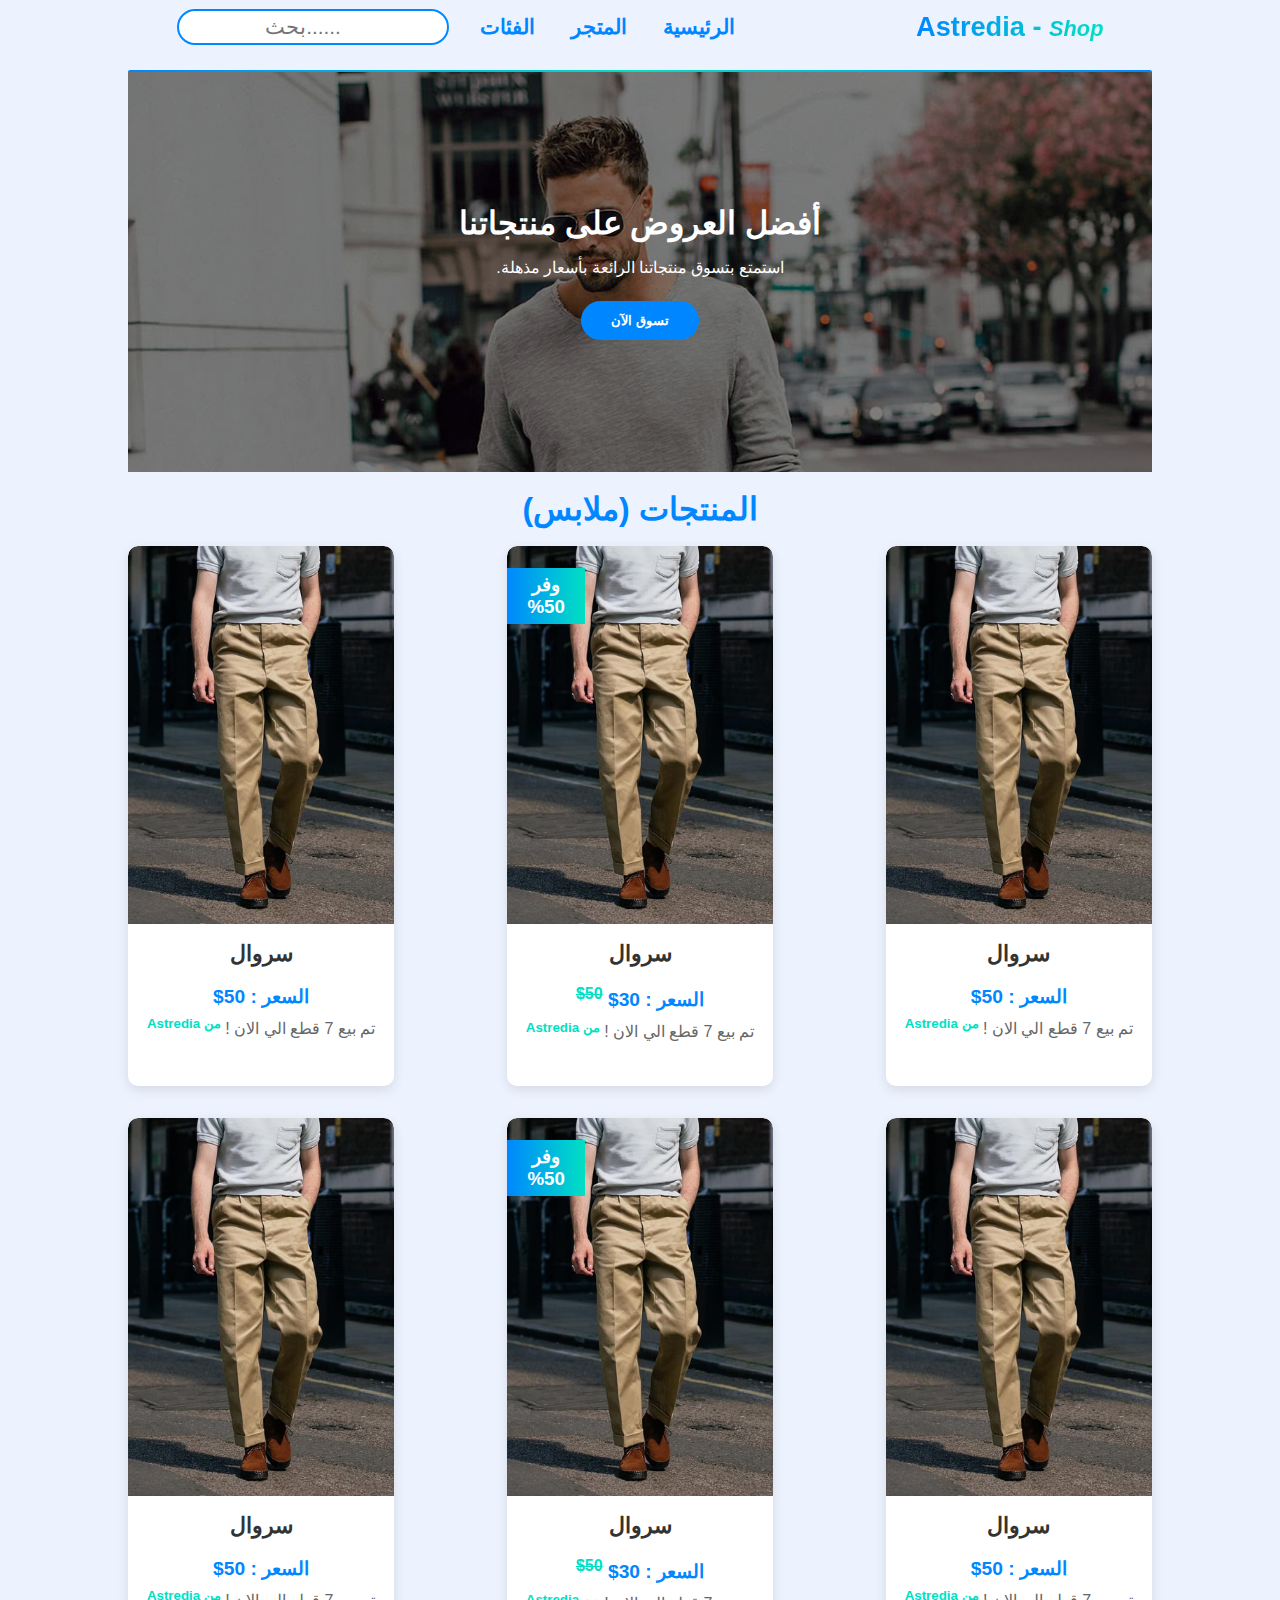
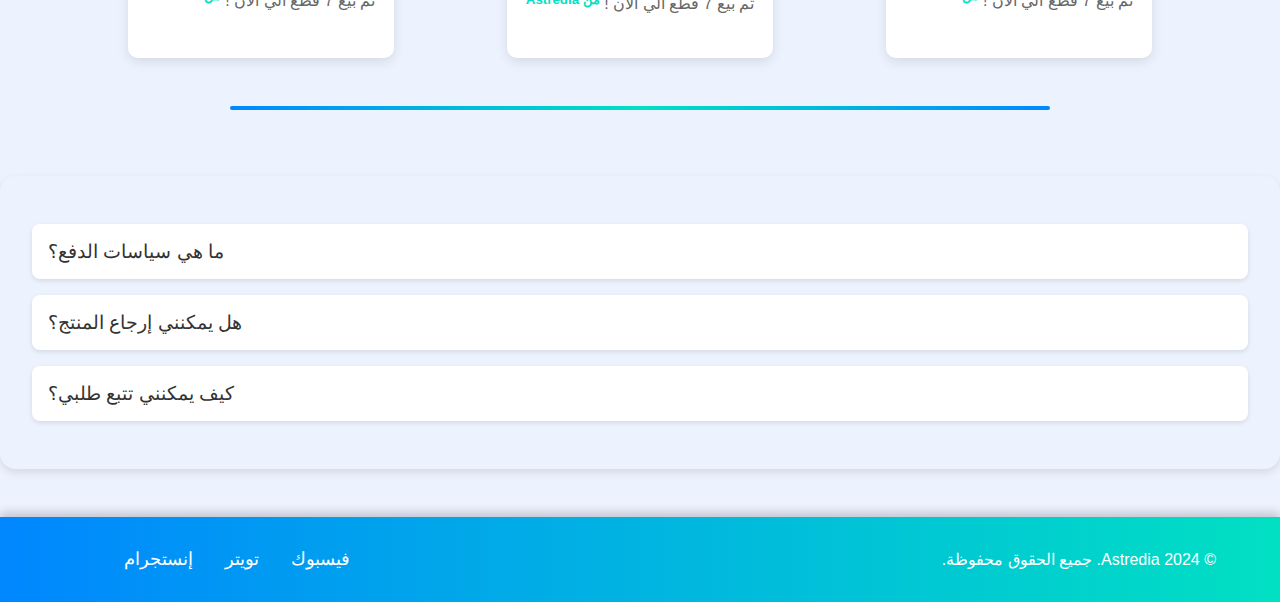
==== pages/category.html @ 1df5eb30 "no thing yet" ====
<!DOCTYPE html>
<html lang="en">

<head>
    <meta charset="UTF-8">
    <meta name="viewport" content="width=device-width, initial-scale=1.0">
    <title>Astredia - ملابس</title>
    <link rel="stylesheet" href="../css/styles.css">
    <link rel="shortcut icon" href="../imgs/logo.png" type="image/x-icon">
    <link rel="stylesheet" href="../lib/awesome/css/all.min.css">
    <style>
        .container {
            position: relative;
            width: 80%;
            height: 400px;
            background-image: url("../categories/men's.jpg");
            background-size: cover;
            background-position: top;
            margin: 0 auto;
        }

        .overlay {
            position: absolute;
            top: 0;
            left: 0;
            right: 0;
            bottom: 0;
            background-color: rgba(0, 0, 0, 0.5);
            /* تغطية داكنة لإظهار النص */
            display: flex;
            justify-content: center;
            align-items: center;
            text-align: center;
            color: white;
        }

        .content {
            max-width: 80%;
        }

        .content h2 {
            font-size: 2rem;
            margin-bottom: 1rem;
            font-weight: bold;
        }

        .content p {
            font-size: 1rem;
            margin-bottom: 1.5rem;
        }

        .btn-shop {
            padding: 12px 30px;
            background-color: #0087ff;
            color: white;
            text-transform: uppercase;
            font-weight: 600;
            border: none;
            border-radius: 25px;
            cursor: pointer;
            transition: background-color 0.3s ease;
        }

        .btn-shop:hover {
            background-color: #01e0c3;
        }

        /* Responsive for smaller screens */
        @media (max-width: 768px) {
            .container {
                height: 300px;
                margin-top: 40px;
            }

            .content h2 {
                font-size: 1.5rem;
            }

            .content p {
                font-size: 0.9rem;
            }
        }
    </style>
</head>

<body>
    <section class="nav-bar">
        <div class="logo-header">
            <h1 class="primary-text"><b>Astredia</b> - <i><span>Shop</span></i></h1>
        </div>
        <div class="nav-links">
            <ul>
                <li><a href="#"><b>الرئيسية</b></a></li>
                <li><a href="#"><b>المتجر</b></a></li>
                <li class="li-category">
                    <a href="#categories"><b>الفئات</b></a>
                    <ul class="dropdown">
                        <li><a href="#">رجال</a></li>
                        <li><a href="#">نساء</a></li>
                    </ul>
                </li>
            </ul>
            <form action="#" method="get">
                <input type="search" name="search" class="search" placeholder="بحث......">
            </form>
        </div>
        <hr class="hr-header">
    </section>
    <br>

    <div class="container">
        <div class="overlay">
            <div class="content">
                <h2>أفضل العروض على منتجاتنا</h2>
                <p>استمتع بتسوق منتجاتنا الرائعة بأسعار مذهلة.</p>
                <button class="btn-shop">تسوق الآن</button>
            </div>
        </div>
    </div>

    <br>
    <div class="heading">
        <h1 class="secondary-text">المنتجات (ملابس)</h1>
    </div>
    <br>

    <section class="products">
        <div class="product">
            <div class="product-img">
                <img src="../pages/stores/Astredia/1.avif" alt="" srcset="">
            </div>
            <div class="product-detiles">
                <h2><a href="pages/product.html">سروال</a></h2>
                <br>
                <h3>السعر : 50$</h3>
                <p>تم بيع 7 قطع الي الان ! <strong><sup><a href="#">من Astredia</a></sup></strong></p>
            </div>
        </div>
        <div class="product">
            <div class="product-img">
                <div class="discount">
                    <h3>وفر 50%</h3>
                </div>
                <img src="../pages/stores/Astredia/1.avif" alt="" srcset="">
            </div>
            <div class="product-detiles">
                <h2><a href="">سروال</a></h2>
                <br>
                <h3>السعر : 30$ <sup><del>50$</del></sup></h3>
                <p>تم بيع 7 قطع الي الان ! <strong><sup><a href="#">من Astredia</a></sup></strong></p>
            </div>
        </div>
        <div class="product">
            <div class="product-img">
                <img src="../pages/stores/Astredia/1.avif" alt="" srcset="">
            </div>
            <div class="product-detiles">
                <h2><a href="">سروال</a></h2>
                <br>
                <h3>السعر : 50$</h3>
                <p>تم بيع 7 قطع الي الان ! <strong><sup><a href="#">من Astredia</a></sup></strong></p>
            </div>
        </div>
        <div class="product">
            <div class="product-img">
                <img src="../pages/stores/Astredia/1.avif" alt="" srcset="">
            </div>
            <div class="product-detiles">
                <h2><a href="">سروال</a></h2>
                <br>
                <h3>السعر : 50$</h3>
                <p>تم بيع 7 قطع الي الان ! <strong><sup><a href="#">من Astredia</a></sup></strong></p>
            </div>
        </div>
        <div class="product">
            <div class="product-img">
                <div class="discount">
                    <h3>وفر 50%</h3>
                </div>
                <img src="../pages/stores/Astredia/1.avif" alt="" srcset="">
            </div>
            <div class="product-detiles">
                <h2><a href="">سروال</a></h2>
                <br>
                <h3>السعر : 30$ <sup><del>50$</del></sup></h3>
                <p>تم بيع 7 قطع الي الان ! <strong><sup><a href="#">من Astredia</a></sup></strong></p>
            </div>
        </div>
        <div class="product">
            <div class="product-img">
                <img src="../pages/stores/Astredia/1.avif" alt="" srcset="">
            </div>
            <div class="product-detiles">
                <h2><a href="">سروال</a></h2>
                <br>
                <h3>السعر : 50$</h3>
                <p>تم بيع 7 قطع الي الان ! <strong><sup><a href="#">من Astredia</a></sup></strong></p>
            </div>
        </div>
        <hr class="hr-header">
    </section>

    <br>

    <section class="faq-section">
        <div class="faq-item">
            <button class="faq-question">ما هي سياسات الدفع؟</button>
            <div class="faq-answer">
                <p>نقبل الدفع عبر بطاقات الائتمان، والتحويلات المصرفية، وخدمات الدفع عبر الإنترنت مثل PayPal.</p>
            </div>
        </div>
        <div class="faq-item">
            <button class="faq-question">هل يمكنني إرجاع المنتج؟</button>
            <div class="faq-answer">
                <p>نعم، يمكنك إرجاع المنتج خلال 30 يومًا من تاريخ الشراء بشرط أن يكون في حالته الأصلية.</p>
            </div>
        </div>
        <div class="faq-item">
            <button class="faq-question">كيف يمكنني تتبع طلبي؟</button>
            <div class="faq-answer">
                <p>يمكنك تتبع طلبك من خلال الرابط الذي سيتم إرساله إليك عبر البريد الإلكتروني بعد الشحن.</p>
            </div>
        </div>
    </section>

    <footer class="footer">
        <div class="footer-content">
            <div class="footer-left">
                <p>&copy; 2024 Astredia. جميع الحقوق محفوظة.</p>
            </div>
            <div class="footer-right">
                <a href="#" class="social-icon">فيسبوك</a>
                <a href="#" class="social-icon">تويتر</a>
                <a href="#" class="social-icon">إنستجرام</a>
            </div>
        </div>
    </footer>

    <script>
        // JavaScript to toggle the FAQ answers
        const faqQuestions = document.querySelectorAll('.faq-question');

        faqQuestions.forEach(question => {
            question.addEventListener('click', function () {
                const answer = this.nextElementSibling;
                answer.style.display = answer.style.display === 'block' ? 'none' : 'block';
            });
        });

    </script>
</body>

</html>
---- css/styles.css ----
/******* My codes **********/

.primary-text {
    background: linear-gradient(to right, #0087ff, #01e0c3);
    font-size: 1.7em;
    -webkit-background-clip: text;
    -webkit-text-fill-color: transparent;
}

.secondary-text {
    color: #0087ff;
    font-size: 2rem;
    letter-spacing: 10px;
    -webkit-text-stroke-width: thin#0087ff;
}

.a-text {
    color: #0087ff;
    text-decoration: none;
    transition: .4s;
}

.a-text:hover {
    color: #01e0c3;
    text-decoration: none;
    transition: .4s;
}

.a-text a {
    color: #0087ff;
    text-decoration: none;
    transition: .4s;
}

.a-text a:hover {
    color: #01e0c3;
    text-decoration: none;
    transition: .4s;
}

.ul {
    list-style-type: none;
    display: flex;
    direction: rtl;
    /* للتأكد من أن القوائم تظهر من اليمين لليسار */
}

.ul li {
    padding: 0.5vh;
    display: flex;
    align-items: center;
    margin-left: 3vh;
}

.heading {
    text-align: center;
}

@keyframes start {
    0% {
        transform: scale(0);
    }

    50% {
        transform: scale(1.5);
    }

    100% {
        transform: scale(1);
    }
}

.anime-start {
    animation: start 2s;
    /* اسم الحركة والمدة */
}

/******* Contener *****/
* {
    padding: 0;
    margin: 0;
}

body {
    background: #edf2ff;
    font-family: 'Cairo', sans-serif;
    direction: rtl;
    /* يجعل جميع النصوص من اليمين لليسار */

}

.container {
    position: relative;
    width: 100%;
    height: 400px;
    background-image: url('../imgs/hero/1.jpg');
    /* استبدل الرابط بصورة خاصة بك */
    background-size: cover;
    background-position: center;
}

.overlay {
    position: absolute;
    top: 0;
    left: 0;
    right: 0;
    bottom: 0;
    background-color: rgba(0, 0, 0, 0.5);
    /* تغطية داكنة لإظهار النص */
    display: flex;
    justify-content: center;
    align-items: center;
    text-align: center;
    color: white;
}

.content {
    max-width: 80%;
}

.content h2 {
    font-size: 2rem;
    margin-bottom: 1rem;
    font-weight: bold;
}

.content p {
    font-size: 1rem;
    margin-bottom: 1.5rem;
}

.btn-shop {
    padding: 12px 30px;
    background-color: #0087ff;
    color: white;
    text-transform: uppercase;
    font-weight: 600;
    border: none;
    border-radius: 25px;
    cursor: pointer;
    transition: background-color 0.3s ease;
}

.btn-shop:hover {
    background-color: #01e0c3;
}

/************* Nav Bar *********/

.nav-bar {
    width: 100%;
    height: 6vh;
    display: flex;
    flex-direction: row;
    flex-wrap: wrap;
    align-items: center;
    justify-content: space-evenly;

}

.nav-bar .logo-header h1 {
    background: linear-gradient(to right, #0087ff, #01e0c3);
    font-size: 1.7em;
    -webkit-background-clip: text;
    -webkit-text-fill-color: transparent;
}

.nav-bar .logo-header h1 span {
    font-size: 0.8em
}

.nav-links {
    display: flex;
    justify-content: center;
    position: relative;
    width: auto;
    height: 6vh;
    direction: rtl;
    font-size: 1.3rem;
    align-items: center;
}

input.search {
    border: 2px solid #0089fe;
    height: 4vh;
    width: 100%;
    font-size: 1.3rem;
    text-align: center;
    direction: ltr;
    border-radius: 20px;
}

.nav-links ul {
    list-style: none;
    display: flex;
}

.nav-links ul li {
    padding: 0.5vh;
    display: flex;
    align-items: center;
    margin-left: 3vh;
}

.nav-links ul li a {
    color: #0087ff;
    text-decoration: none;
    transition: .4s;
    direction: rtl;
    /* نص من اليمين لليسار */
}

.nav-links ul li a:hover {
    color: #01e0c3;
    text-decoration: none;
    transition: .4s;
}

.nav-links ul .dropdown {
    display: none;
    position: absolute;
    top: 90%;
    /* left: 0; */
    background-color: #ffffff;
    box-shadow: 0 4px 8px rgba(0, 0, 0, 0.1);
    padding: 0.5rem 0;
    z-index: 100;
    transition: .4s;

}

.nav-links ul .dropdown li {
    margin: 0;
    padding: 0.5rem 1rem;
    white-space: nowrap;
}

.nav-links ul .dropdown li a {
    color: #0087ff;
    font-size: 1rem;
}

.nav-links ul .dropdown li a:hover {
    color: #01e0c3;
}

.nav-links ul li:hover .dropdown {
    display: block;
    transition: .4s;
}

.hr-header {
    width: 80%;
    border: none;
    /* إزالة الشكل الافتراضي */
    height: 4px;
    /* ضبط ارتفاع الخط */
    background: linear-gradient(to right, #0087ff, #01e0c3, #0087ff);
    /* إضافة التدرج اللوني */
    border-radius: 2px;
    /* جعل الحواف مستديرة */
    margin: 1rem auto;
}



/************* Hero *********/

.hero {
    width: 70%;
    /* زيادة عرض القسم لتحسين التناسق */
    height: 60vh;
    /* ارتفاع أفضل للمظهر */
    background: #f5f5f5;
    /* لون خلفية خفيف لتحسين التباين */
    display: flex;
    gap: 1rem;
    /* مسافة بين الصور */
    margin: 10px auto;
    /* توسيط القسم */
    align-items: stretch;
    /* جميع العناصر بنفس الارتفاع */
}

/* الصورة الأولى */
.hero-item.hero-large {
    flex: 0 0 45%;
    /* تأخذ 45% من العرض */
    height: 100%;
    /* ارتفاع العنصر بالكامل */
    overflow: hidden;
    /* إخفاء أي جزء زائد من الصورة */
    border-radius: 8px;
    /* زوايا مستديرة */
    box-shadow: 0 4px 8px rgba(0, 0, 0, 0.1);
    /* ظل خفيف */
}

.hero-item.hero-large img {
    width: 100%;
    height: 100%;
    object-fit: cover;
    /* تغطية العنصر بدون تشويه */
}

/* الصور الصغيرة */
.hero-item.hero-small {
    flex: 0 0 55%;
    /* تأخذ 55% من العرض */
    display: flex;
    flex-direction: column;
    justify-content: space-between;
    gap: 1rem;
    /* مسافة بين الصور */
}

.hero-item.hero-small .small-img {
    flex: 1;
    /* كل صورة تأخذ نفس الحجم */
    overflow: hidden;
    border-radius: 8px;
    box-shadow: 0 4px 8px rgba(0, 0, 0, 0.1);
    /* ظل خفيف */
}

.hero-item.hero-small img {
    width: 100%;
    height: 100%;
    object-fit: cover;
    transition: transform 0.3s ease;
    /* تأثير عند التمرير */
}

.hero-item.hero-small img:hover {
    transform: scale(1.05);
    /* تكبير بسيط عند التمرير */
}


/************* Our Advantages *********/

.features-bar {
    width: 90%;
    display: flex;
    flex-direction: row-reverse;
    flex-wrap: wrap;
    justify-content: center;
    align-items: center;
    margin: 0 auto;
}

.feature-item {
    text-align: center;
    width: 20%;
    /* ضبط العرض النسبي لكل ميزة */
    color: #333;
    font-family: 'Cairo', sans-serif;
}

.feature-item i {
    font-size: 2rem;
    /* حجم الأيقونة */
    color: #0087ff;
    margin-bottom: 0.5rem;
}

.feature-item p {
    font-size: 1rem;
    color: #555;
    line-height: 1.5;
}

.feature-item strong {
    color: #0087ff;
}

/************* Categories *********/
.categories-bar {
    width: 90%;
    display: flex;
    flex-direction: row;
    flex-wrap: wrap;
    justify-content: space-evenly;
    align-items: center;
    margin: 0 auto;
    padding: 2rem 0;
}

.category-item {
    width: 15%;
    position: relative;
    text-decoration: none;
    display: flex;
    flex-direction: column;
    align-items: center;
    margin-bottom: 2rem;
    transition: transform 0.3s ease, box-shadow 0.3s ease;
}

.category-item:hover img {
    transform: scale(1.2);
    /* تكبير العنصر عند التحويم */
}

.categories-bar img {
    width: 100%;
    height: 40vh;
    border-radius: 14px;
    object-fit: cover;
    transition: transform 0.3s ease;
}

.category-item h3 {
    font-size: 1.5rem;
    margin-top: 1rem;
    text-decoration: none;

    text-align: center;
}

/************* Products *********/

.products {
    width: 80%;
    display: flex;
    flex-direction: row;
    flex-wrap: wrap;
    align-content: flex-start;
    justify-content: space-between;
    margin: 0 auto;
}

.product {
    width: 26%;
    position: relative;
    height: 60vh;
    /* زيادة الارتفاع ليشمل تفاصيل المنتج */
    margin-bottom: 2rem;
    /* إضافة تباعد بين المنتجات */
    background-color: #fff;
    /* لون خلفية أبيض */
    border-radius: 10px;
    /* حواف مستديرة */
    box-shadow: 0 4px 12px rgba(0, 0, 0, 0.1);
    /* تأثير الظلال */
    transition: transform 0.3s ease, box-shadow 0.3s ease;
    /* تأثير عند التحويم */
    overflow-x: overlay;
}

.product:hover {
    transform: translateY(-10px);
    /* تحريك خفيف عند التحويم */
    box-shadow: 0 6px 20px rgba(0, 0, 0, 0.2);
    /* زيادة الظلال عند التحويم */
}

.product-img {
    width: 100%;
    height: 70%;
    /* تعديل الارتفاع ليناسب الصورة */
    border-top-left-radius: 10px;
    border-top-right-radius: 10px;
    overflow: hidden;
}

.product-img img {
    width: 100%;
    height: 100%;
    object-fit: cover;
    /* يجعل الصورة تغطي العنصر بشكل متناسق */
}

.product-detiles {
    padding: 1rem;
    text-align: center;
}

.product-detiles h2 {
    font-size: 1.4rem;
    color: #333;
    font-weight: bold;
}

.product-detiles h2 a {
    font-size: 1.4rem;
    color: #333;
    font-weight: bold;
    text-decoration: none;
}

.product-detiles h3 {
    font-size: 1.2rem;
    color: #0087ff;
}

.product-detiles p {
    font-size: 1rem;
    color: #666;
    margin-top: 0.5rem;
}

.product-detiles strong {
    color: #01e0c3;
}

.product-detiles strong a {
    color: #01e0c3;
    text-decoration: none;
}

.discount {
    position: absolute;
    color: white;
    top: 4%;
    left: 0%;
    background: linear-gradient(to right, #0087ff, #01e0c3);
    width: 25%;
    text-align: end;
    padding: 6px;
}

del {
    color: #01e0c3;
}

/************* posts *********/

.posts {
    width: 80%;
    display: flex;
    flex-direction: row;
    flex-wrap: wrap;
    align-content: flex-start;
    justify-content: space-between;
    margin: 0 auto;
}

.post {
    width: 26%;
    position: relative;
    height: 60vh;
    /* زيادة الارتفاع ليشمل تفاصيل المنتج */
    margin-bottom: 2rem;
    /* إضافة تباعد بين المنتجات */
    background-color: #fff;
    /* لون خلفية أبيض */
    border-radius: 10px;
    /* حواف مستديرة */
    box-shadow: 0 4px 12px rgba(0, 0, 0, 0.1);
    /* تأثير الظلال */
    transition: transform 0.3s ease, box-shadow 0.3s ease;
    /* تأثير عند التحويم */
}

.post:hover {
    transform: translateY(-10px);
    /* تحريك خفيف عند التحويم */
    box-shadow: 0 6px 20px rgba(0, 0, 0, 0.2);
    /* زيادة الظلال عند التحويم */
}

.post-img {
    width: 100%;
    height: 70%;
    /* تعديل الارتفاع ليناسب الصورة */
    border-top-left-radius: 10px;
    border-top-right-radius: 10px;
    overflow: hidden;
}

.post-img img {
    width: 100%;
    height: 100%;
    object-fit: cover;
    /* يجعل الصورة تغطي العنصر بشكل متناسق */
}

.post-detiles {
    padding: 1rem;
    text-align: center;
}

.post-detiles h2 {
    font-size: 1.4rem;
    color: #333;
    font-weight: bold;
}


.post-detiles p {
    font-size: 1rem;
    color: #666;
    margin-top: 0.5rem;
}



.discount {
    position: absolute;
    color: white;
    top: 4%;
    left: 0%;
    background: linear-gradient(to right, #0087ff, #01e0c3);
    width: 25%;
    text-align: center;
    padding: 6px;
}



/************* FAQ *********/
.reviews-section {
    background-color: #f9f9f9;
    padding: 3rem;
    border-radius: 1rem;
    box-shadow: 0 4px 10px rgba(0, 0, 0, 0.1);
    margin: 2rem 0;
}

.reviews-title {
    font-size: 2.5rem;
    color: #333;
    margin-bottom: 1.5rem;
    text-align: center;
}

.review-item {
    background-color: #fff;
    padding: 1.5rem;
    margin-bottom: 1.5rem;
    border-radius: 0.5rem;
    box-shadow: 0 2px 5px rgba(0, 0, 0, 0.1);
}

.review-header {
    display: flex;
    align-items: center;
    justify-content: space-between;
    margin-bottom: 1rem;
}

.review-stars {
    color: #FFD700;
    /* اللون الذهبي للنجوم */
}

.star {
    font-size: 1.5rem;
}

.review-name {
    font-size: 1.2rem;
    color: #333;
    font-weight: bold;
}

.review-content {
    font-size: 1rem;
    color: #555;
}

.review-content p {
    margin: 0;
}

/************* FAQ *********/

.faq-section {
    padding: 2rem;
    border-radius: 1rem;
    margin: 2rem 0;
    box-shadow: 0 4px 10px rgba(0, 0, 0, 0.1);
}

.faq-item {
    margin: 1rem 0;
}

.faq-question {
    width: 100%;
    text-align: left;
    padding: 1rem;
    font-size: 1.2rem;
    background-color: #fff;
    color: #333;
    border: none;
    cursor: pointer;
    border-radius: 0.5rem;
    box-shadow: 0 2px 5px rgba(0, 0, 0, 0.1);
    transition: background-color 0.3s;
}

.faq-question:hover {
    background-color: #f1f1f1;
}

.faq-answer {
    display: none;
    padding: 1rem;
    background-color: #f4f4f4;
    border-radius: 0.5rem;
    margin-top: 0.5rem;
}

.faq-answer p {
    color: #555;
}



/************* Footer *********/
.footer {
    background: linear-gradient(to right, #0087ff, #01e0c3);
    color: #fff;
    padding: 2rem 5%;
    text-align: center;
    position: relative;
    margin-top: 3rem;
    box-shadow: 0 -4px 10px rgba(0, 0, 0, 0.2);
}

.footer .footer-content {
    display: flex;
    justify-content: space-between;
    align-items: center;
    flex-wrap: wrap;
}

.footer-left {
    font-size: 1rem;
}

.footer-right {
    display: flex;
    justify-content: center;
    width: 30%;
}

.social-icon {
    color: #fff;
    font-size: 1.1rem;
    margin: 0 1rem;
    text-decoration: none;
    transition: color 0.3s;
}

.social-icon:hover {
    color: #FFC270;
}

/************* Responsive Design *********/
/******* تحسين التصميم المتجاوب *********/
@media (max-width: 1024px) {
    .hero {
        flex-direction: column;
    }

    .product,
    .post {
        flex: 1 1 calc(50% - 1rem);
        max-width: calc(50% - 1rem);
    }

    .category-item,
    .feature-item {
        flex: 1 1 calc(33.33% - 1rem);
        max-width: calc(33.33% - 1rem);
    }
}

@media (max-width: 768px) {
    .container {
        height: 300px;
        margin-top: 40px;
    }

    .content h2 {
        font-size: 1.5rem;
    }

    .content p {
        font-size: 0.9rem;
    }

    .product,
    .post {
        flex: 1 1 100%;
        max-width: 45%;
    }

    .category-item,
    .feature-item {
        flex: 1 1 50%;
        max-width: 45%;
    }

    .footer-content {
        flex-direction: column;
        align-items: center;
    }
}

@media (max-width: 480px) {

    .category-item,
    .feature-item,
    .product,
    .post {
        flex: 1 1 100%;
        max-width: 100%;
    }
}
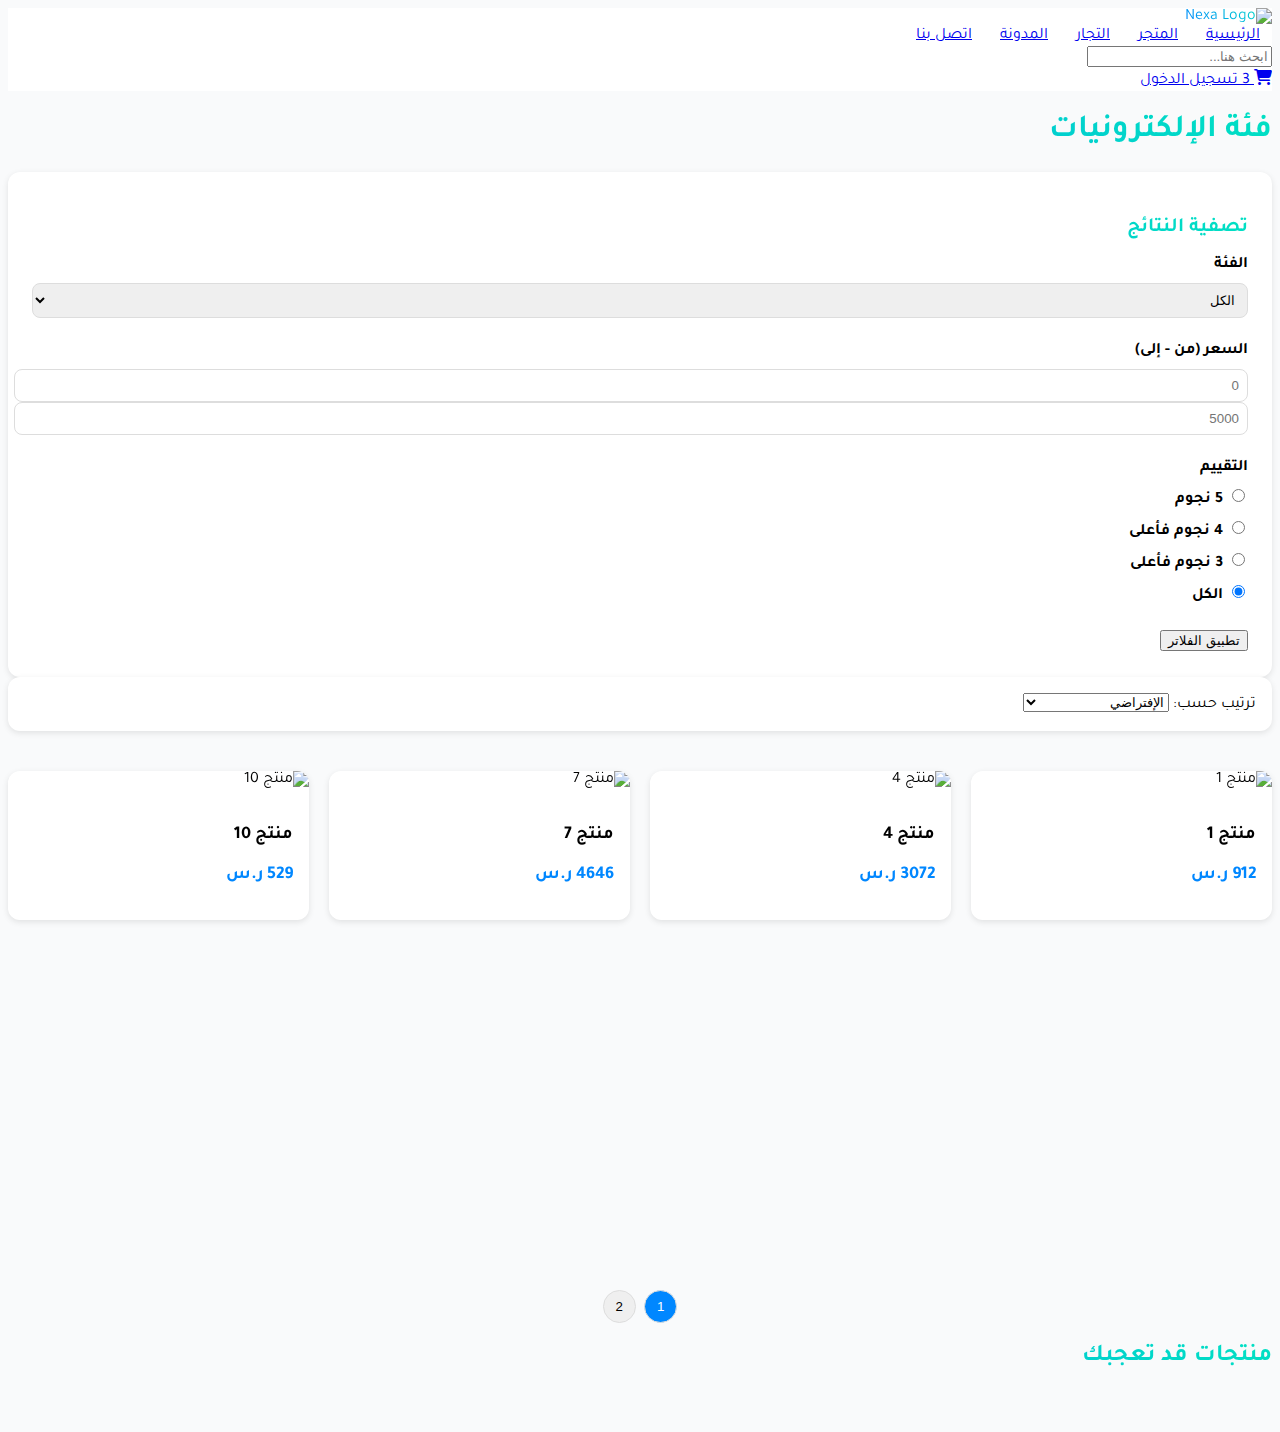
==== commit 25262c8b: "added some pages" ====
--- a/pages/category.html
+++ b/pages/category.html
@@ -1,253 +1,491 @@
 <!DOCTYPE html>
-<html lang="en">
-
+<html lang="ar" dir="rtl">
 <head>
-    <meta charset="UTF-8">
-    <meta name="viewport" content="width=device-width, initial-scale=1.0">
-    <title>Astredia - ملابس</title>
-    <link rel="stylesheet" href="../css/styles.css">
-    <link rel="shortcut icon" href="../imgs/logo.png" type="image/x-icon">
-    <link rel="stylesheet" href="../lib/awesome/css/all.min.css">
-    <style>
-        .container {
-            position: relative;
-            width: 80%;
-            height: 400px;
-            background-image: url("../categories/men's.jpg");
-            background-size: cover;
-            background-position: top;
-            margin: 0 auto;
+  <meta charset="UTF-8">
+  <meta name="viewport" content="width=device-width, initial-scale=1.0">
+  <title>فئة الإلكترونيات - متجر نكسا</title>
+  
+  <!-- الروابط الخارجية -->
+  <script src="https://cdn.tailwindcss.com"></script>
+  <link href="https://fonts.googleapis.com/css2?family=Tajawal:wght@300;400;500;700&display=swap" rel="stylesheet">
+  <link rel="stylesheet" href="https://cdnjs.cloudflare.com/ajax/libs/font-awesome/6.4.0/css/all.min.css">
+  <link rel="stylesheet" href="https://unpkg.com/aos@next/dist/aos.css" />
+  <script src="https://code.jquery.com/jquery-3.7.1.min.js"></script>
+  
+  <style>
+    :root {
+      --primary-color: #0087ff;
+      --secondary-color: #01e0c3;
+      --accent-color: #ffd700;
+    }
+    body {
+      font-family: 'Tajawal', sans-serif;
+      scroll-behavior: smooth;
+      background-color: #f9fafb;
+    }
+    .gradient-text {
+      background: linear-gradient(45deg, var(--primary-color), var(--secondary-color));
+      -webkit-background-clip: text;
+      -webkit-text-fill-color: transparent;
+    }
+    /* تنسيق الهيدر */
+    header {
+      background: #fff;
+      backdrop-filter: blur(10px);
+    }
+    .nav-link {
+      position: relative;
+      padding: 8px 12px;
+      transition: all 0.3s ease;
+    }
+    .nav-link::after {
+      content: '';
+      position: absolute;
+      bottom: 0;
+      left: 0;
+      width: 0;
+      height: 2px;
+      background: var(--secondary-color);
+      transition: width 0.3s ease;
+    }
+    .nav-link:hover::after {
+      width: 100%;
+    }
+    /* تنسيق شبكة المنتجات */
+    .products-grid {
+      display: grid;
+      grid-template-columns: repeat(auto-fit, minmax(250px, 1fr));
+      gap: 20px;
+      padding: 1rem 0;
+    }
+    .product-card {
+      background: #fff;
+      border-radius: 12px;
+      box-shadow: 0 2px 6px rgba(0,0,0,0.1);
+      overflow: hidden;
+      transition: transform 0.3s ease, box-shadow 0.3s ease;
+    }
+    .product-card:hover {
+      transform: scale(1.02);
+      box-shadow: 0 4px 12px rgba(0,0,0,0.15);
+    }
+    .product-card img {
+      width: 100%;
+      height: 200px;
+      object-fit: cover;
+    }
+    .product-card .details {
+      padding: 1rem;
+    }
+    .product-card .details h3 {
+      font-size: 1.125rem;
+      font-weight: 700;
+      margin-bottom: 0.5rem;
+    }
+    .product-card .details .price {
+      color: var(--primary-color);
+      font-weight: 700;
+      font-size: 1.125rem;
+    }
+    /* تنسيق الفلاتر */
+    .filter-sidebar {
+      background: #fff;
+      padding: 1.5rem;
+      border-radius: 12px;
+      box-shadow: 0 2px 6px rgba(0,0,0,0.1);
+    }
+    .filter-sidebar h3 {
+      font-size: 1.25rem;
+      font-weight: 700;
+      margin-bottom: 1rem;
+    }
+    .filter-group {
+      margin-bottom: 1.5rem;
+    }
+    .filter-group label {
+      display: block;
+      margin-bottom: 0.5rem;
+      font-weight: 600;
+    }
+    .filter-group input[type="number"],
+    .filter-group select {
+      width: 100%;
+      padding: 0.5rem;
+      border: 1px solid #ddd;
+      border-radius: 8px;
+    }
+    .filter-btn {
+      padding: 0.5rem 1rem;
+      border: 1px solid var(--primary-color);
+      border-radius: 20px;
+      cursor: pointer;
+      transition: background 0.3s, color 0.3s;
+    }
+    .filter-btn.active,
+    .filter-btn:hover {
+      background: var(--primary-color);
+      color: #fff;
+    }
+    /* شريط الترتيب */
+    .sort-bar {
+      background: #fff;
+      padding: 1rem;
+      border-radius: 12px;
+      box-shadow: 0 2px 6px rgba(0,0,0,0.1);
+      margin-bottom: 1.5rem;
+    }
+    /* الترقيم */
+    .pagination {
+      display: flex;
+      justify-content: center;
+      gap: 0.5rem;
+      margin-top: 1rem;
+    }
+    .pagination-btn {
+      padding: 0.5rem 0.75rem;
+      border-radius: 9999px;
+      border: 1px solid #ddd;
+      cursor: pointer;
+      transition: background 0.3s;
+    }
+    .pagination-btn.active {
+      background: var(--primary-color);
+      color: #fff;
+    }
+  </style>
+</head>
+<body class="bg-gray-50">
+  <!-- الهيدر -->
+  <header class="fixed w-full z-50 bg-white/95 backdrop-blur-md shadow-sm" id="mainHeader">
+    <nav class="container mx-auto px-6 py-4 flex justify-between items-center">
+      <a href="index.html" class="text-3xl font-bold gradient-text">
+        <img src="https://dummyimage.com/150x50/0087ff/ffffff&text=Nexa" alt="Nexa Logo" class="h-12">
+      </a>
+      <div class="hidden lg:flex items-center">
+        <a href="index.html" class="nav-link hover:text-[#01e0c3] transition">الرئيسية</a>
+        <a href="pages/shop.html" class="nav-link hover:text-[#01e0c3] transition">المتجر</a>
+        <a href="pages/vendors.html" class="nav-link hover:text-[#01e0c3] transition">التجار</a>
+        <a href="pages/blog.html" class="nav-link hover:text-[#01e0c3] transition">المدونة</a>
+        <a href="pages/contact.html" class="nav-link hover:text-[#01e0c3] transition">اتصل بنا</a>
+      </div>
+      <div class="flex items-center space-x-4">
+        <div class="relative">
+          <input type="text" id="searchInput" class="w-48 px-4 py-2 rounded-full border focus:outline-none focus:ring-2 focus:ring-[#01e0c3]" placeholder="ابحث هنا...">
+          <div id="searchResults" class="absolute top-full mt-2 w-full bg-white shadow-lg rounded-lg hidden"></div>
+        </div>
+        <a href="cart.html" class="text-[#0087ff] relative">
+          <i class="fas fa-shopping-cart text-2xl"></i>
+          <span class="absolute -top-2 -right-2 bg-[#01e0c3] text-white rounded-full w-5 h-5 flex items-center justify-center text-xs">3</span>
+        </a>
+        <a href="login.html" class="bg-[#0087ff] text-white px-4 py-2 rounded-full hover:bg-[#0073d6] transition">تسجيل الدخول</a>
+      </div>
+    </nav>
+  </header>
+
+  <!-- محتوى صفحة الفئة -->
+  <main class="pt-32 pb-12">
+    <div class="container mx-auto px-6">
+      <h1 class="text-4xl font-bold text-center mb-8 gradient-text">فئة الإلكترونيات</h1>
+      <div class="flex flex-col lg:flex-row gap-8">
+        <!-- شريط الفلاتر الجانبي -->
+        <aside class="w-full lg:w-1/4">
+          <div class="filter-sidebar">
+            <h3 class="text-xl font-bold mb-4 gradient-text">تصفية النتائج</h3>
+            <!-- فلتر الفئة -->
+            <div class="filter-group mb-6">
+              <label for="categoryFilter">الفئة</label>
+              <select id="categoryFilter" class="w-full p-2 border rounded-lg">
+                <option value="all">الكل</option>
+                <option value="إلكترونيات">إلكترونيات</option>
+                <option value="أزياء">أزياء</option>
+                <option value="منزلية">منزلية</option>
+              </select>
+            </div>
+            <!-- فلتر السعر -->
+            <div class="filter-group mb-6">
+              <label for="minPriceInput">السعر (من - إلى)</label>
+              <div class="flex gap-2">
+                <input type="number" id="minPriceInput" placeholder="0" class="w-1/2 p-2 border rounded-lg">
+                <input type="number" id="maxPriceInput" placeholder="5000" class="w-1/2 p-2 border rounded-lg">
+              </div>
+            </div>
+            <!-- فلتر التقييم -->
+            <div class="filter-group mb-6">
+              <label>التقييم</label>
+              <div class="space-y-2">
+                <label class="flex items-center">
+                  <input type="radio" name="rating" class="rating-filter" value="5">
+                  <span class="mr-2">5 نجوم</span>
+                </label>
+                <label class="flex items-center">
+                  <input type="radio" name="rating" class="rating-filter" value="4">
+                  <span class="mr-2">4 نجوم فأعلى</span>
+                </label>
+                <label class="flex items-center">
+                  <input type="radio" name="rating" class="rating-filter" value="3">
+                  <span class="mr-2">3 نجوم فأعلى</span>
+                </label>
+                <label class="flex items-center">
+                  <input type="radio" name="rating" class="rating-filter" value="0" checked>
+                  <span class="mr-2">الكل</span>
+                </label>
+              </div>
+            </div>
+            <!-- زر تطبيق الفلاتر -->
+            <button id="applyFiltersBtn" class="w-full bg-[var(--primary-color)] text-white py-2 rounded-lg hover:bg-[#0073d6] transition">
+              تطبيق الفلاتر
+            </button>
+          </div>
+        </aside>
+
+        <!-- قائمة المنتجات -->
+        <section class="flex-1">
+          <!-- شريط الترتيب -->
+          <div class="sort-bar mb-6">
+            <div class="flex items-center gap-4">
+              <span class="font-bold">ترتيب حسب:</span>
+              <select id="sortBy" class="p-2 border rounded-lg">
+                <option value="default">الإفتراضي</option>
+                <option value="price_asc">السعر من الأقل للأعلى</option>
+                <option value="price_desc">السعر من الأعلى للأقل</option>
+                <option value="rating">الأعلى تقييماً</option>
+              </select>
+            </div>
+          </div>
+
+          <!-- شبكة المنتجات -->
+          <div id="productsGrid" class="products-grid">
+            <!-- ستظهر هنا المنتجات بعد تصفيتها -->
+          </div>
+
+          <!-- ترقيم الصفحات -->
+          <div id="paginationContainer" class="pagination"></div>
+        </section>
+      </div>
+
+      <!-- قسم "منتجات قد تعجبك" -->
+      <section class="other-products mt-12">
+        <h2 class="text-3xl font-bold text-center mb-8 gradient-text">منتجات قد تعجبك</h2>
+        <div id="otherProductsGrid" class="products-grid">
+          <!-- ستظهر هنا منتجات إضافية -->
+        </div>
+      </section>
+    </div>
+  </main>
+
+  <!-- JavaScript -->
+  <script src="https://unpkg.com/aos@next/dist/aos.js"></script>
+  <script>
+    AOS.init({ duration: 1000, once: true });
+
+    // بيانات وهمية للمنتجات
+    const allProducts = Array.from({ length: 50 }, (_, i) => {
+      const categories = ["إلكترونيات", "أزياء", "منزلية"];
+      return {
+        id: i + 1,
+        name: `منتج ${i + 1}`,
+        category: categories[i % 3],
+        price: Math.floor(Math.random() * 5000) + 100,
+        rating: Number((Math.random() * 2 + 3).toFixed(1)),
+        image: `https://picsum.photos/300/200?random=${i}`,
+        description: `وصف تفصيلي لمنتج ${i + 1}`
+      };
+    });
+
+    // الحالة الحالية للصفحة
+    let currentState = {
+      products: allProducts,
+      filteredProducts: [],
+      activeFilters: {
+        category: "all",
+        minPrice: 0,
+        maxPrice: 5000,
+        rating: 0,
+        searchQuery: ""
+      },
+      currentPage: 1,
+      itemsPerPage: 9,
+      totalPages: 1
+    };
+
+    // دالة توليد النجوم
+    function generateStars(rating) {
+      let stars = "";
+      for (let i = 1; i <= 5; i++) {
+        if (i <= Math.floor(rating)) {
+          stars += `<i class="fas fa-star text-[var(--accent-color)]"></i>`;
+        } else if (i - rating < 1) {
+          stars += `<i class="fas fa-star-half-alt text-[var(--accent-color)]"></i>`;
+        } else {
+          stars += `<i class="fas fa-star text-gray-300"></i>`;
         }
-
-        .overlay {
-            position: absolute;
-            top: 0;
-            left: 0;
-            right: 0;
-            bottom: 0;
-            background-color: rgba(0, 0, 0, 0.5);
-            /* تغطية داكنة لإظهار النص */
-            display: flex;
-            justify-content: center;
-            align-items: center;
-            text-align: center;
-            color: white;
-        }
-
-        .content {
-            max-width: 80%;
-        }
-
-        .content h2 {
-            font-size: 2rem;
-            margin-bottom: 1rem;
-            font-weight: bold;
-        }
-
-        .content p {
-            font-size: 1rem;
-            margin-bottom: 1.5rem;
-        }
-
-        .btn-shop {
-            padding: 12px 30px;
-            background-color: #0087ff;
-            color: white;
-            text-transform: uppercase;
-            font-weight: 600;
-            border: none;
-            border-radius: 25px;
-            cursor: pointer;
-            transition: background-color 0.3s ease;
-        }
-
-        .btn-shop:hover {
-            background-color: #01e0c3;
-        }
-
-        /* Responsive for smaller screens */
-        @media (max-width: 768px) {
-            .container {
-                height: 300px;
-                margin-top: 40px;
-            }
-
-            .content h2 {
-                font-size: 1.5rem;
-            }
-
-            .content p {
-                font-size: 0.9rem;
-            }
-        }
-    </style>
-</head>
-
-<body>
-    <section class="nav-bar">
-        <div class="logo-header">
-            <h1 class="primary-text"><b>Astredia</b> - <i><span>Shop</span></i></h1>
+      }
+      return stars;
+    }
+
+    // دالة تطبيق الفلاتر
+    function applyFilters() {
+      const selectedCategory = document.getElementById("categoryFilter").value;
+      const minPrice = Number(document.getElementById("minPriceInput").value) || 0;
+      const maxPrice = Number(document.getElementById("maxPriceInput").value) || Infinity;
+      const rating = Number(document.querySelector(".rating-filter:checked")?.value) || 0;
+
+      currentState.filteredProducts = currentState.products.filter(p => {
+        const categoryMatch = selectedCategory === "all" ? true : p.category === selectedCategory;
+        const priceMatch = p.price >= minPrice && p.price <= maxPrice;
+        const ratingMatch = rating === 0 ? true : p.rating >= rating;
+        const searchMatch = p.name.toLowerCase().includes(currentState.activeFilters.searchQuery.toLowerCase()) ||
+                            p.description.toLowerCase().includes(currentState.activeFilters.searchQuery.toLowerCase());
+        return categoryMatch && priceMatch && ratingMatch && searchMatch;
+      });
+      currentState.currentPage = 1;
+      renderProducts();
+    }
+
+    // دالة عرض المنتجات مع الترقيم
+    function renderProducts() {
+      const start = (currentState.currentPage - 1) * currentState.itemsPerPage;
+      const end = start + currentState.itemsPerPage;
+      const productsToShow = currentState.filteredProducts.slice(start, end);
+      currentState.totalPages = Math.ceil(currentState.filteredProducts.length / currentState.itemsPerPage);
+
+      const container = document.getElementById("productsGrid");
+      container.innerHTML = productsToShow.map(product => `
+        <div class="product-card" data-aos="fade-up">
+          <img src="${product.image}" loading="lazy" alt="${product.name}">
+          <div class="details p-4">
+            <h3 class="font-bold mb-2">${product.name}</h3>
+            <p class="price text-[var(--primary-color)] font-bold">${product.price} ر.س</p>
+          </div>
         </div>
-        <div class="nav-links">
-            <ul>
-                <li><a href="#"><b>الرئيسية</b></a></li>
-                <li><a href="#"><b>المتجر</b></a></li>
-                <li class="li-category">
-                    <a href="#categories"><b>الفئات</b></a>
-                    <ul class="dropdown">
-                        <li><a href="#">رجال</a></li>
-                        <li><a href="#">نساء</a></li>
-                    </ul>
-                </li>
-            </ul>
-            <form action="#" method="get">
-                <input type="search" name="search" class="search" placeholder="بحث......">
-            </form>
+      `).join("");
+
+      renderPagination();
+      document.getElementById("productCount").textContent = `عرض ${currentState.filteredProducts.length} منتج`;
+    }
+
+    // دالة ترقيم الصفحات
+    function renderPagination() {
+      const container = document.getElementById("paginationContainer");
+      let html = "";
+      for (let i = 1; i <= currentState.totalPages; i++) {
+        html += `<button onclick="changePage(${i})" class="pagination-btn px-4 py-2 rounded-lg ${i === currentState.currentPage ? 'active' : ''}">${i}</button>`;
+      }
+      container.innerHTML = html;
+    }
+
+    function changePage(page) {
+      currentState.currentPage = page;
+      renderProducts();
+      window.scrollTo({ top: 0, behavior: "smooth" });
+    }
+
+    // حدث شريط البحث العالمي
+    document.getElementById("searchInput").addEventListener("input", (e) => {
+      currentState.activeFilters.searchQuery = e.target.value;
+      applyFilters();
+    });
+
+    // حدث تطبيق الفلاتر عند الضغط على الزر
+    document.getElementById("applyFiltersBtn").addEventListener("click", applyFilters);
+
+    // ترتيب المنتجات
+    document.getElementById("sortBy").addEventListener("change", () => {
+      const sortBy = document.getElementById("sortBy").value;
+      if (sortBy === "price_asc") {
+        currentState.filteredProducts.sort((a, b) => a.price - b.price);
+      } else if (sortBy === "price_desc") {
+        currentState.filteredProducts.sort((a, b) => b.price - a.price);
+      } else if (sortBy === "rating") {
+        currentState.filteredProducts.sort((a, b) => b.rating - a.rating);
+      }
+      currentState.currentPage = 1;
+      renderProducts();
+    });
+
+    // --- عرض منتجات أخرى ---
+    function renderOtherProducts() {
+      const container = document.getElementById("otherProductsGrid");
+      // هنا نستخدم بيانات وهمية إضافية
+      const otherProducts = Array.from({ length: 4 }, (_, i) => ({
+        id: i + 101,
+        name: `منتج آخر ${i + 1}`,
+        price: Math.floor(Math.random() * 5000) + 100,
+        image: `https://picsum.photos/300/200?random=${i + 101}`,
+        category: ["إلكترونيات", "أزياء", "منزلية"][i % 3]
+      }));
+      container.innerHTML = otherProducts.map(product => `
+        <div class="product-card">
+          <img src="${product.image}" loading="lazy" alt="${product.name}">
+          <div class="details p-4">
+            <h3 class="font-bold mb-2">${product.name}</h3>
+            <p class="price text-[var(--primary-color)] font-bold">${product.price} ر.س</p>
+          </div>
         </div>
-        <hr class="hr-header">
-    </section>
-    <br>
-
-    <div class="container">
-        <div class="overlay">
-            <div class="content">
-                <h2>أفضل العروض على منتجاتنا</h2>
-                <p>استمتع بتسوق منتجاتنا الرائعة بأسعار مذهلة.</p>
-                <button class="btn-shop">تسوق الآن</button>
-            </div>
-        </div>
-    </div>
-
-    <br>
-    <div class="heading">
-        <h1 class="secondary-text">المنتجات (ملابس)</h1>
-    </div>
-    <br>
-
-    <section class="products">
-        <div class="product">
-            <div class="product-img">
-                <img src="../pages/stores/Astredia/1.avif" alt="" srcset="">
-            </div>
-            <div class="product-detiles">
-                <h2><a href="pages/product.html">سروال</a></h2>
-                <br>
-                <h3>السعر : 50$</h3>
-                <p>تم بيع 7 قطع الي الان ! <strong><sup><a href="#">من Astredia</a></sup></strong></p>
-            </div>
-        </div>
-        <div class="product">
-            <div class="product-img">
-                <div class="discount">
-                    <h3>وفر 50%</h3>
-                </div>
-                <img src="../pages/stores/Astredia/1.avif" alt="" srcset="">
-            </div>
-            <div class="product-detiles">
-                <h2><a href="">سروال</a></h2>
-                <br>
-                <h3>السعر : 30$ <sup><del>50$</del></sup></h3>
-                <p>تم بيع 7 قطع الي الان ! <strong><sup><a href="#">من Astredia</a></sup></strong></p>
-            </div>
-        </div>
-        <div class="product">
-            <div class="product-img">
-                <img src="../pages/stores/Astredia/1.avif" alt="" srcset="">
-            </div>
-            <div class="product-detiles">
-                <h2><a href="">سروال</a></h2>
-                <br>
-                <h3>السعر : 50$</h3>
-                <p>تم بيع 7 قطع الي الان ! <strong><sup><a href="#">من Astredia</a></sup></strong></p>
-            </div>
-        </div>
-        <div class="product">
-            <div class="product-img">
-                <img src="../pages/stores/Astredia/1.avif" alt="" srcset="">
-            </div>
-            <div class="product-detiles">
-                <h2><a href="">سروال</a></h2>
-                <br>
-                <h3>السعر : 50$</h3>
-                <p>تم بيع 7 قطع الي الان ! <strong><sup><a href="#">من Astredia</a></sup></strong></p>
-            </div>
-        </div>
-        <div class="product">
-            <div class="product-img">
-                <div class="discount">
-                    <h3>وفر 50%</h3>
-                </div>
-                <img src="../pages/stores/Astredia/1.avif" alt="" srcset="">
-            </div>
-            <div class="product-detiles">
-                <h2><a href="">سروال</a></h2>
-                <br>
-                <h3>السعر : 30$ <sup><del>50$</del></sup></h3>
-                <p>تم بيع 7 قطع الي الان ! <strong><sup><a href="#">من Astredia</a></sup></strong></p>
-            </div>
-        </div>
-        <div class="product">
-            <div class="product-img">
-                <img src="../pages/stores/Astredia/1.avif" alt="" srcset="">
-            </div>
-            <div class="product-detiles">
-                <h2><a href="">سروال</a></h2>
-                <br>
-                <h3>السعر : 50$</h3>
-                <p>تم بيع 7 قطع الي الان ! <strong><sup><a href="#">من Astredia</a></sup></strong></p>
-            </div>
-        </div>
-        <hr class="hr-header">
-    </section>
-
-    <br>
-
-    <section class="faq-section">
-        <div class="faq-item">
-            <button class="faq-question">ما هي سياسات الدفع؟</button>
-            <div class="faq-answer">
-                <p>نقبل الدفع عبر بطاقات الائتمان، والتحويلات المصرفية، وخدمات الدفع عبر الإنترنت مثل PayPal.</p>
-            </div>
-        </div>
-        <div class="faq-item">
-            <button class="faq-question">هل يمكنني إرجاع المنتج؟</button>
-            <div class="faq-answer">
-                <p>نعم، يمكنك إرجاع المنتج خلال 30 يومًا من تاريخ الشراء بشرط أن يكون في حالته الأصلية.</p>
-            </div>
-        </div>
-        <div class="faq-item">
-            <button class="faq-question">كيف يمكنني تتبع طلبي؟</button>
-            <div class="faq-answer">
-                <p>يمكنك تتبع طلبك من خلال الرابط الذي سيتم إرساله إليك عبر البريد الإلكتروني بعد الشحن.</p>
-            </div>
-        </div>
-    </section>
-
-    <footer class="footer">
-        <div class="footer-content">
-            <div class="footer-left">
-                <p>&copy; 2024 Astredia. جميع الحقوق محفوظة.</p>
-            </div>
-            <div class="footer-right">
-                <a href="#" class="social-icon">فيسبوك</a>
-                <a href="#" class="social-icon">تويتر</a>
-                <a href="#" class="social-icon">إنستجرام</a>
-            </div>
-        </div>
-    </footer>
-
-    <script>
-        // JavaScript to toggle the FAQ answers
-        const faqQuestions = document.querySelectorAll('.faq-question');
-
-        faqQuestions.forEach(question => {
-            question.addEventListener('click', function () {
-                const answer = this.nextElementSibling;
-                answer.style.display = answer.style.display === 'block' ? 'none' : 'block';
-            });
-        });
-
-    </script>
+      `).join("");
+    }
+
+    // --- إدارة سلايدر الصور ---
+    let currentSlide = 0;
+    const sliderImages = document.getElementById("sliderImages");
+    const slides = document.querySelectorAll("#sliderImages img");
+    const totalSlides = slides.length;
+
+    function showSlide(index) {
+      if (index < 0) currentSlide = totalSlides - 1;
+      else if (index >= totalSlides) currentSlide = 0;
+      else currentSlide = index;
+      sliderImages.style.transform = `translateX(-${currentSlide * 100}%)`;
+      updateDots();
+    }
+
+    function nextSlide() {
+      showSlide(currentSlide + 1);
+    }
+
+    function prevSlide() {
+      showSlide(currentSlide - 1);
+    }
+
+    function updateDots() {
+      const dots = document.querySelectorAll(".slider-dots button");
+      dots.forEach((dot, i) => {
+        dot.classList.toggle("bg-white", i === currentSlide);
+        dot.classList.toggle("bg-gray-300", i !== currentSlide);
+      });
+    }
+
+    // توليد نقاط الدليل إذا لم تكن موجودة
+    function initDots() {
+      let dotsContainer = document.querySelector(".slider-dots");
+      if (!dotsContainer) {
+        dotsContainer = document.createElement("div");
+        dotsContainer.className = "slider-dots absolute bottom-4 left-1/2 -translate-x-1/2 flex gap-2";
+        document.querySelector(".slider-container").appendChild(dotsContainer);
+      }
+      dotsContainer.innerHTML = Array.from({ length: totalSlides }, (_, i) => `
+        <button class="${i === 0 ? "bg-white" : "bg-gray-300"}" onclick="showSlide(${i})" aria-label="الصورة ${i+1}"></button>
+      `).join("");
+    }
+
+    // --- إدارة التبويبات ---
+    function switchTab(event) {
+      event.preventDefault();
+      const tabId = event.currentTarget.dataset.tab;
+      document.querySelectorAll(".tab-btn").forEach(btn => btn.classList.remove("active"));
+      event.currentTarget.classList.add("active");
+      document.querySelectorAll(".tab-content").forEach(content => content.classList.add("hidden"));
+      document.getElementById(tabId).classList.remove("hidden");
+    }
+
+    // --- التهيئة الأولية ---
+    document.addEventListener("DOMContentLoaded", () => {
+      // تعيين المنتجات المبدئية لفئة "إلكترونيات"
+      currentState.filteredProducts = currentState.products.filter(p => p.category === "إلكترونيات");
+      renderProducts();
+      renderOtherProducts();
+      initDots();
+    });
+  </script>
 </body>
-
-</html>+</html>
